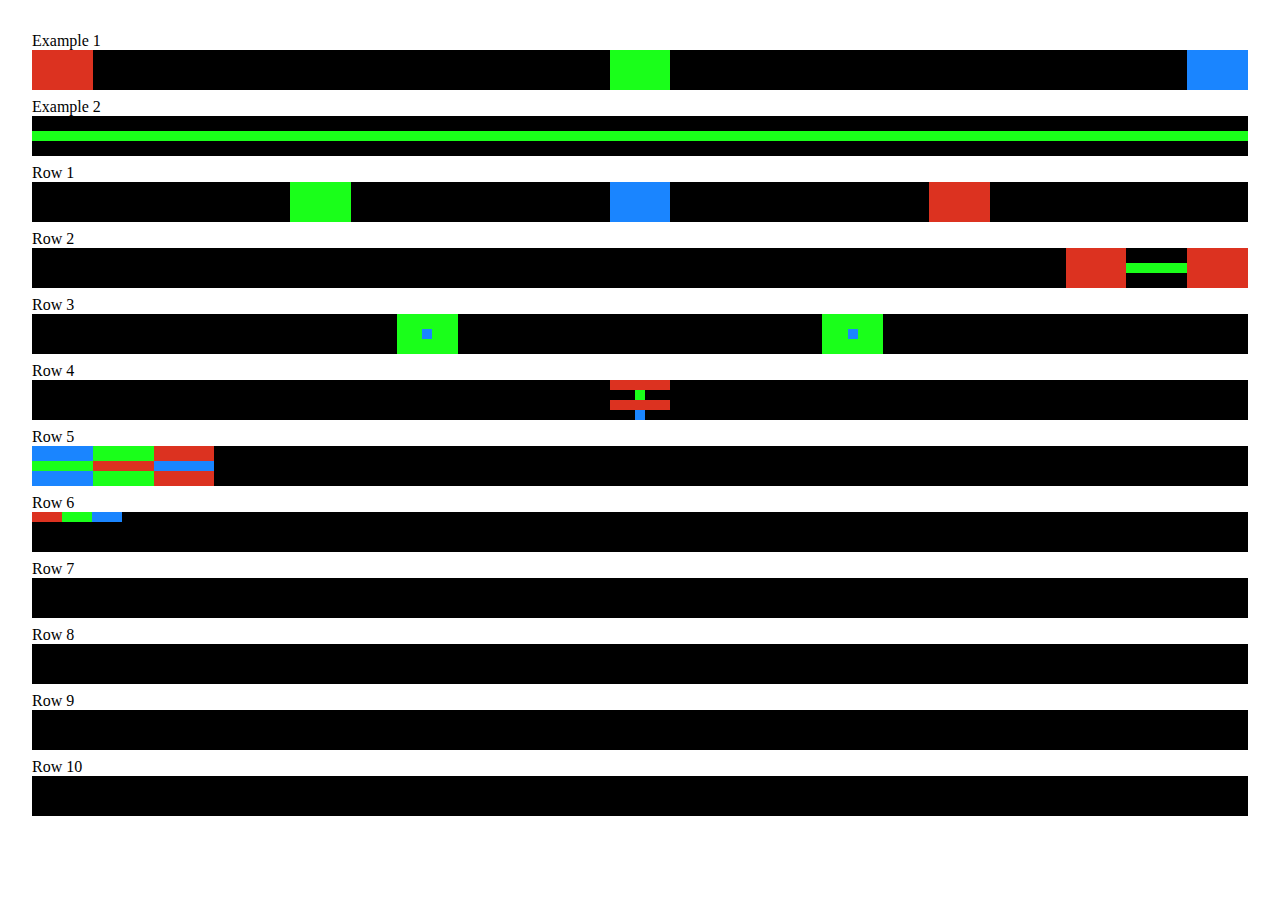
==== assignment-1-JakeMartin336-main/part1/index.html @ fd228802 "Add files via upload" ====
<!doctype html>
<html lang="en">
<head>
  <meta charset="UTF-8">
  <meta name="viewport"
        content="width=device-width, user-scalable=no, initial-scale=1.0, maximum-scale=1.0, minimum-scale=1.0">
  <meta http-equiv="X-UA-Compatible" content="ie=edge">
  <link rel="stylesheet" href="index.css">
  <title>Assignment 1 - Part 1</title>
</head>
<body>
<div id="assignments-wrapper">
  Example 1 <div class="assignment" id="example1">
  <div class="red"></div>
  <div class="green"></div>
  <div class="blue"></div>
</div>
  Example 2 <div class="assignment" id="example2">
  <div class="green"></div>
</div>
  <!-- Hint:
    Add divs to each row based on your needs and then style them accordingly in the CSS file!
    Make sure you classify/id them in a way that you are able to target them to apply CSS rules.
  -->
  Row 1
  <div class="assignment" id="row1">
    <div class="green"></div>
    <div class="blue"></div>
    <div class="red"></div>
  </div>
  
  Row 2
  <div class="assignment" id="row2">
    <div class="red"></div>
    <div class="green"></div>
    <div class="red"></div>
  </div>
  
  Row 3
  <div class="assignment" id="row3">
    <div class="green">
      <div class="blue"></div>
    </div>
    <div class="green">
      <div class="blue"></div>
    </div>
  </div>
 
  Row 4
  <div class="assignment" id="row4">
    <div class="red"></div>
    <div class="green"></div>
    <div class="red"></div>
    <div class="blue"></div>
  </div>
  
  Row 5
  <div class="assignment" id="row5">
    <div class="blue">
      <div class="green"></div>
    </div>
    <div class="green">
      <div class="red"></div>
    </div>
    <div class="red">
      <div class="blue"></div>
    </div>
  </div>
  
  Row 6
  <div class="assignment" id="row6">
    <div class="red-container">
      <div class="red"></div>
      <div class="red"></div>
      <div class="red"></div>
    </div>
    <div class="green-container">
      <div class="green"></div>
      <div class="green"></div>
      <div class="green"></div>
    </div>
    <div class="blue-container">
      <div class="blue"></div>
      <div class="blue"></div>
      <div class="blue"></div>
    </div>
  </div>
  
  Row 7
  <div class="assignment" id="row7"></div>
  
  Row 8
  <div class="assignment" id="row8"></div>
  
  Row 9
  <div class="assignment" id="row9"></div>
  
  Row 10
<div class="assignment" id="row10"></div>
</div>
</body>
</html>
---- assignment-1-JakeMartin336-main/part1/index.css ----
/*
  You shouldn't need to change these properties for the assignment wrapped and red/green/blue color divs!
*/
#assignments-wrapper {
  padding: 1.5rem;
}

.assignment {
  min-height: 40px;
  margin-bottom: .5rem;
  background: black;
  display: flex;
}


.red {
  width: 5%;
  height: 40px;
  background: #DC3220;
}

.green {
  width: 5%;
  height: 40px;
  background: #1AFF1A;
}

.blue {
  width: 5%;
  height: 40px;
  background: #1A85FF;
}

/*
Example 1 & 2 CSS
*/

#example1 {
  justify-content: space-between;
}

#example2 {
  justify-content: center;
  align-items: center;
}

#example2 > .green {
  height: 10px;
  width: 100%;
}

#row1 {
  justify-content: space-evenly;
}

#row2 {
  justify-content: end;
  align-items: center;
}

#row2 > .green {
  height: 10px;
}

#row3 {
  justify-content: space-evenly;
}

#row3 >.green {
  display:flex;
  justify-content: center;
  align-items: center;
}

#row3 .blue {
  width: 10px;
  height: 10px;
}

#row4 {
  display: flex;
  flex-direction: column;
  justify-content: center;
  align-items: center;
}

#row4 > .red {
  height: 10px;
}

#row4 > .green { 
  width: 10px;
  height: 10px;
}
#row4 > .blue {
  width: 10px;
  height: 10px;
}


#row5 >.blue {
  display:flex;
  justify-content: center;
  align-items: center;
}

#row5 >.blue >.green{
  height: 10px;
  width: 100%;
}

#row5 >.green {
  display:flex;
  justify-content: center;
  align-items: center;
}

#row5 >.green >.red{
  height: 10px;
  width: 100%;
}

#row5 >.red {
  display:flex;
  justify-content: center;
  align-items: center;
}

#row5 >.red >.blue{
  height: 10px;
  width: 100%;
}

#row6 {
  display: flex;
}

.red-container {
  display: flex;
  justify-content: space-between;
}

#row6 > .red-container > .red {
  width: 10px;
  height: 10px;
}

.green-container {
  display: flex;
  justify-content: space-evenly;
}

#row6 > .green-container > .green {
  width: 10px;
  height: 10px;
}

.blue-container {
  display: flex;
  justify-content: space-evenly;
}

#row6 > .blue-container > .blue {
  width: 10px;
  height: 10px;
}


/*
Hint: Write Row 1 - 10 CSS below
For smaller div dimensions (thin strips or boxes like in row 2 and 8) use 10px
You should be able to complete this using display:flex, justify-content and align-items
There's no one way to go about it, feel free to explore different approaches!
*/
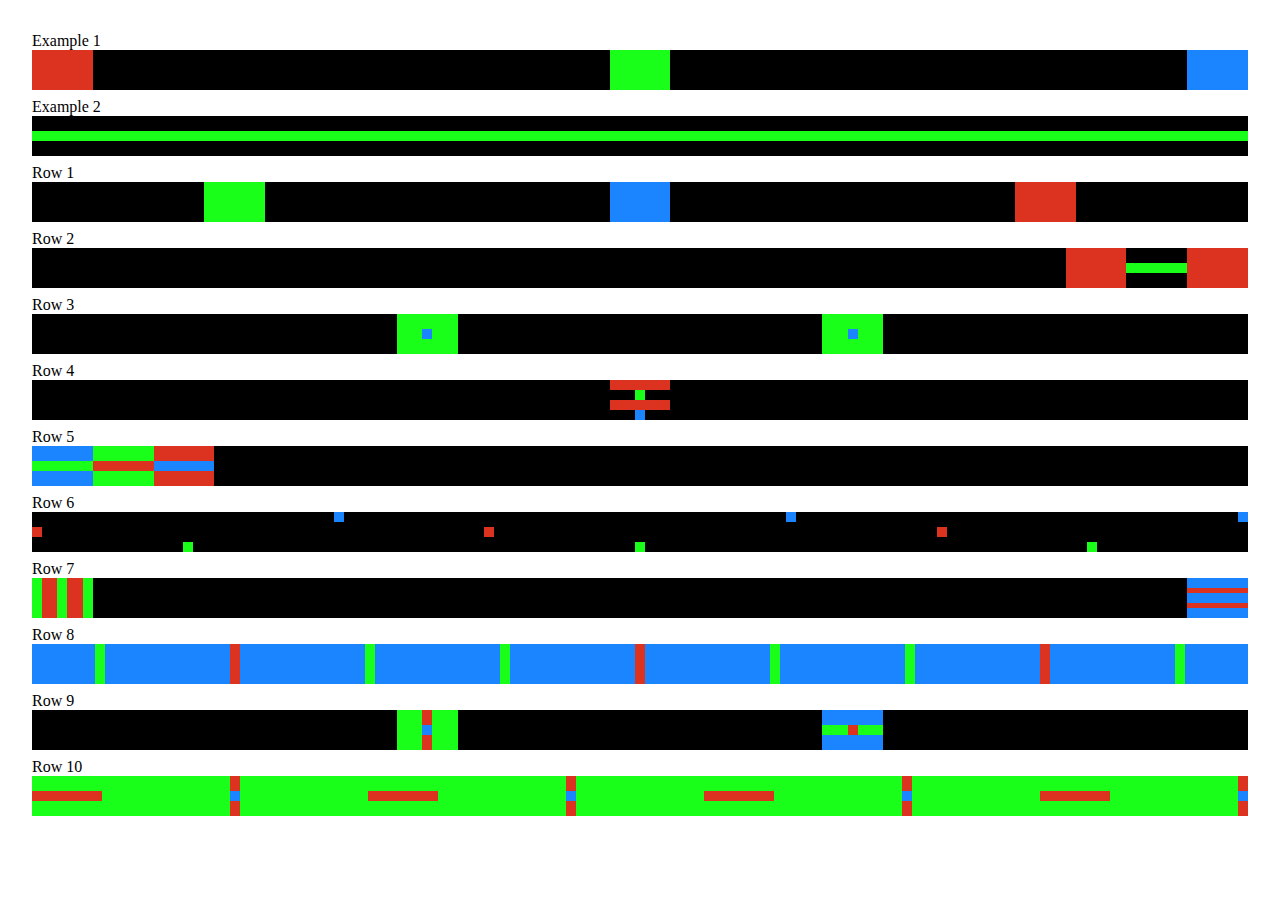
==== commit 4cf32617: "Add files via upload" ====
--- a/assignment-1-JakeMartin336-main/part1/index.html
+++ b/assignment-1-JakeMartin336-main/part1/index.html
@@ -66,37 +66,119 @@
       <div class="blue"></div>
     </div>
   </div>
-  
+
   Row 6
-  <div class="assignment" id="row6">
-    <div class="red-container">
-      <div class="red"></div>
-      <div class="red"></div>
+  <div class="assignment" id="row6">    
+    <div class="container" id="red-container">
       <div class="red"></div>
     </div>
-    <div class="green-container">
-      <div class="green"></div>
-      <div class="green"></div>
+    <div class="container" id="green-container">
       <div class="green"></div>
     </div>
-    <div class="blue-container">
+    <div class="container" id="blue-container">
+      <div class="blue"></div>
+    </div>
+    <div class="container" id="red-container">
+      <div class="red"></div>
+    </div>
+    <div class="container" id="green-container">
+      <div class="green"></div>
+    </div>
+    <div class="container" id="blue-container">
+      <div class="blue"></div>
+    </div>
+    <div class="container" id="red-container">
+      <div class="red"></div>
+    </div>
+    <div class="container" id="green-container">
+      <div class="green"></div>
+    </div>
+    <div class="container" id="blue-container">
+      <div class="blue"></div>
+    </div>
+  </div>
+
+  Row 7
+  <div class="assignment" id="row7">
+    <div class="red" id="obj1">
+        <div class="green"></div>
+        <div class="green"></div>
+        <div class="green"></div>
+    </div>
+    <div class="red" id="obj2">
       <div class="blue"></div>
       <div class="blue"></div>
       <div class="blue"></div>
     </div>
   </div>
   
-  Row 7
-  <div class="assignment" id="row7"></div>
-  
   Row 8
-  <div class="assignment" id="row8"></div>
+  <div class="assignment" id="row8">
+    <div class="blue" id="obj1">
+      <div class="green"></div>
+      <div class="red"></div>
+      <div class="green"></div>
+    </div>
+    <div class="blue" id="obj2">
+      <div class="green"></div>
+      <div class="red"></div>
+      <div class="green"></div>
+    </div>
+    <div class="blue" id="obj3">
+      <div class="green"></div>
+      <div class="red"></div>
+      <div class="green"></div>
+    </div>
+  </div>
   
   Row 9
-  <div class="assignment" id="row9"></div>
+  <div class="assignment" id="row9">
+    <div class="green" id="obj1">
+      <div class="red">
+        <div class="blue"></div>
+      </div>
+    </div>
+    <div class="blue" id="obj2">
+      <div class="green">
+        <div class="red"></div>
+      </div>
+    </div>
+  </div>
   
   Row 10
-<div class="assignment" id="row10"></div>
+  <div class="assignment" id="row10">
+    
+    <div class="green">
+      
+      <div class="red" id="red"></div>
+      <div class="red" id="obj">
+        <div class="blue"></div>
+      </div>
+
+      <div class="red" id="red"></div>
+      <div class="red" id="obj">
+        <div class="blue"></div>
+      </div>
+
+      <div class="red" id="red"></div>
+      <div class="red" id="obj">
+        <div class="blue"></div>
+      </div>
+
+      <div class="red" id="red"></div>
+      <div class="red" id="obj">
+        <div class="blue"></div>
+      </div>
+    
+    
+    </div>
+    
+  
+  </div>
+
+
+
+
 </div>
 </body>
 </html>--- a/assignment-1-JakeMartin336-main/part1/index.css
+++ b/assignment-1-JakeMartin336-main/part1/index.css
@@ -50,7 +50,7 @@
 }
 
 #row1 {
-  justify-content: space-evenly;
+  justify-content: space-around;
 }
 
 #row2 {
@@ -98,24 +98,24 @@
 }
 
 
-#row5 >.blue {
-  display:flex;
-  justify-content: center;
-  align-items: center;
-}
-
-#row5 >.blue >.green{
-  height: 10px;
-  width: 100%;
-}
-
-#row5 >.green {
-  display:flex;
-  justify-content: center;
-  align-items: center;
-}
-
-#row5 >.green >.red{
+#row5 > .blue {
+  display:flex;
+  justify-content: center;
+  align-items: center;
+}
+
+#row5 > .blue > .green{
+  height: 10px;
+  width: 100%;
+}
+
+#row5 > .green {
+  display:flex;
+  justify-content: center;
+  align-items: center;
+}
+
+#row5 > .green >.red{
   height: 10px;
   width: 100%;
 }
@@ -126,45 +126,168 @@
   align-items: center;
 }
 
-#row5 >.red >.blue{
+#row5 > .red > .blue{
   height: 10px;
   width: 100%;
 }
 
 #row6 {
   display: flex;
-}
-
-.red-container {
-  display: flex;
-  justify-content: space-between;
-}
-
-#row6 > .red-container > .red {
-  width: 10px;
-  height: 10px;
-}
-
-.green-container {
+  justify-content: space-between;
+}
+
+#row6 > #red-container {
+  display: flex;
+  align-items: center;
+}
+
+#row6 > #green-container {
+  display: flex;
+  align-items: flex-end;
+}
+
+#row6 > #blue-container {
+  display: flex;
+  align-items: flex-start;
+}
+
+#row6 > #red-container > .red,
+#row6 > #green-container > .green,
+#row6 > #blue-container > .blue {
+  width: 10px;
+  height: 10px;
+}
+
+#row7 {
+  display: flex;
+  justify-content: space-between;
+}
+
+#row7 > #obj1 {
+  display: flex;
+  justify-content: space-between;
+  align-items: center;
+}
+
+#row7 > #obj1 > .green{
+  width: 10px;
+  height: 100%;
+}
+
+#row7 > #obj2 {
+  display: flex;
+  justify-content: space-between;
+  align-items: center;
+  flex-direction: column;
+
+}
+
+#row7 > #obj2 > .blue{
+  height: 10px;
+  width: 100%;
+}
+
+#row8 {
+  display: flex;
+}
+
+#row8 > #obj1 {
+  display: flex;
+  justify-content: space-around;
+  width: 100%;
+}
+
+#row8 > #obj2 {
+  display: flex;
+  justify-content: space-around;
+  width: 100%;
+}
+
+#row8 > #obj3 {
+  display: flex;
+  justify-content: space-around;
+  width: 100%;
+}
+
+#row8 > #obj1 > .red,
+#row8 > #obj1 > .green,
+#row8 > #obj2 > .red,
+#row8 > #obj2 > .green,
+#row8 > #obj3 > .red,
+#row8 > #obj3 > .green { 
+  width:10px
+}
+
+#row9 {
   display: flex;
   justify-content: space-evenly;
 }
 
-#row6 > .green-container > .green {
-  width: 10px;
-  height: 10px;
-}
-
-.blue-container {
-  display: flex;
-  justify-content: space-evenly;
-}
-
-#row6 > .blue-container > .blue {
-  width: 10px;
-  height: 10px;
-}
-
+#row9 > #obj1 {
+  display: flex;
+  align-items: center;
+  flex-direction: column;  
+}
+
+#row9 > #obj1 > .red {
+  width: 10px;
+  height: 100%;
+  display: flex;
+  justify-content: center;
+  align-items: center;
+}
+
+#row9 > #obj1 > .red > .blue {
+  width: 100%;
+  height: 10px;
+}
+
+#row9 > #obj2 {
+  display: flex;
+  align-items: center;
+  flex-direction: row;
+}
+
+#row9 > #obj2 > .green {
+  width: 100%;
+  height: 10px;
+  display: flex;
+  justify-content: center;
+  align-items: center;
+}
+
+#row9 > #obj2 > .green > .red {
+  width: 10px;
+  height: 100%;
+}
+
+#row10 {
+  display: flex;
+}
+
+#row10 > .green {
+  display: flex;
+  justify-content: space-between;
+  align-items: center;
+  width: 100%;
+}
+
+#row10 > .green > #red {
+  height: 10px;
+  width: 70px;
+}
+
+#row10 > .green > #obj {
+  display: flex;
+  justify-content: center;
+  align-items: center;
+  width: 10px;
+}
+
+#row10 > .green > #obj > .blue {
+  width: 100%;
+  height: 10px;
+}
 
 /*
 Hint: Write Row 1 - 10 CSS below
